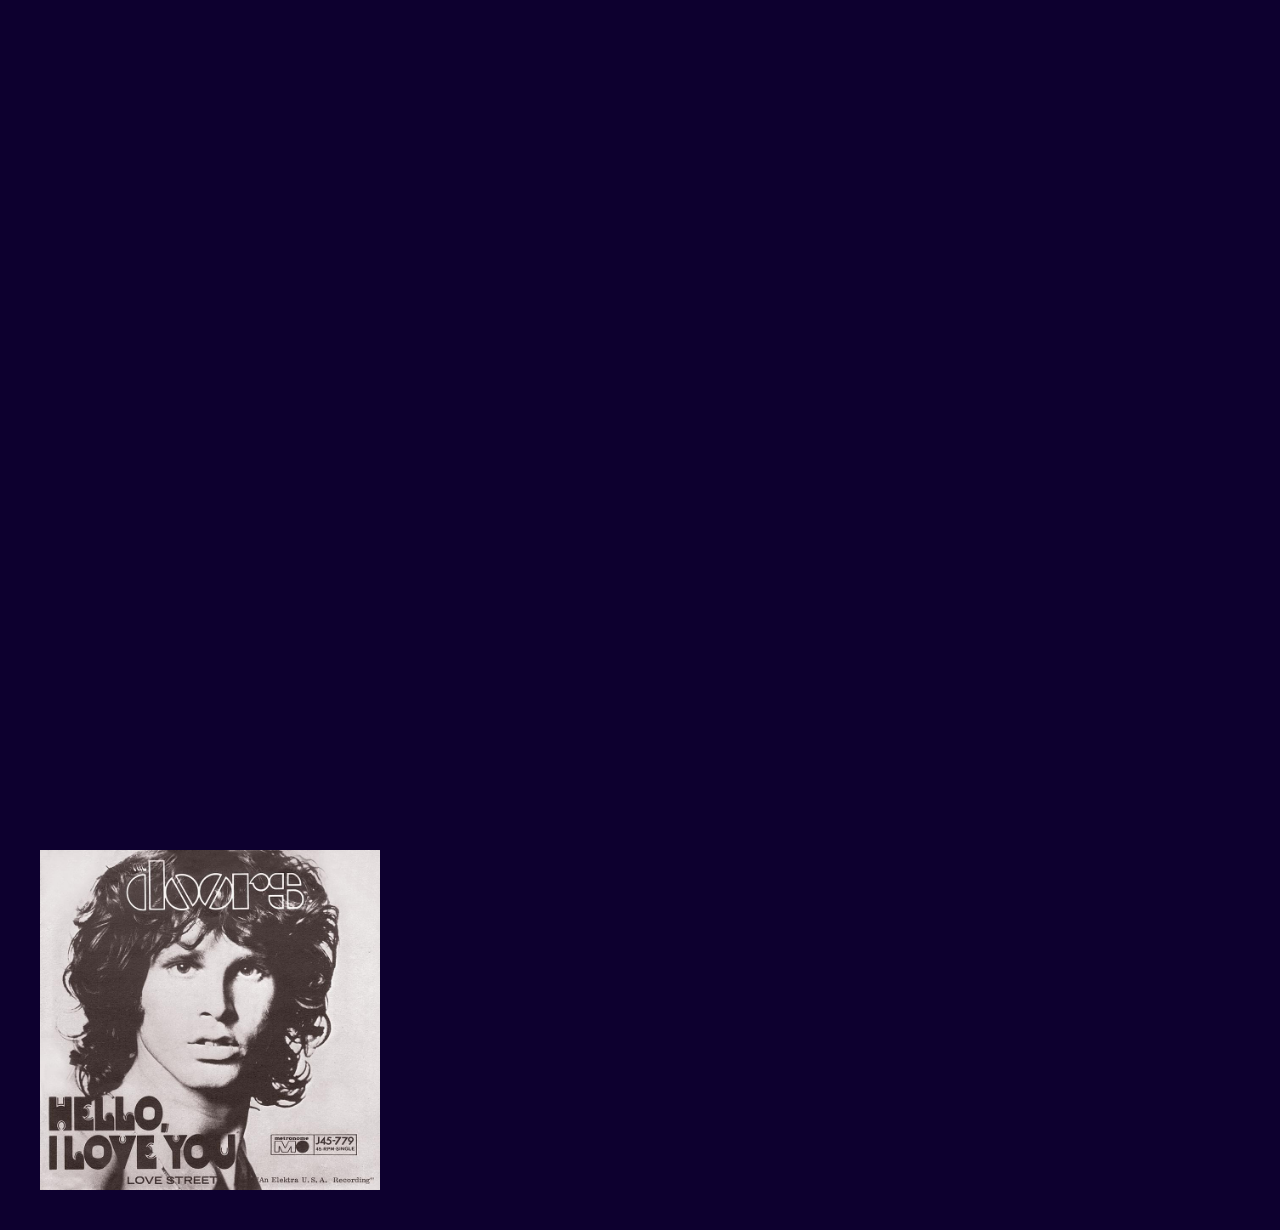
==== 30.10_tag6/hallo.html @ 79e82498 "neue aufgabe" ====
<!DOCTYPE html>
<html lang="en">

<head>
    <meta charset="UTF-8">
    <meta name="viewport" content="width=device-width, initial-scale=1.0">
    <link rel="stylesheet" href="style.css">
    <title>Hallo Animation</title>
</head>

<body>

    <section class="text">
        <h1 class="lyrics">Hello, I love you</h1>
        <h1 class="lyrics">Won't you tell me your name?</h1>
        <h1 class="lyrics">Hello, I love you</h1>
        <h1 class="lyrics">Let me jump in your game</h1>
        <h1 class="lyrics">She's walkin' down the street</h1>
        <h1 class="lyrics">Blind to every eye she meets</h1>
        <h1 class="lyrics">Do you think you'll be the guy</h1>
        <h1 class="lyrics">To make the queen of the angels sigh?</h1>

    </section>

    <div class="bild"></div>

</body>

</html>
---- 30.10_tag6/style.css ----
@import url('https://fonts.googleapis.com/css2?family=Roboto+Mono:ital,wght@0,100..700;1,100..700&display=swap');

@keyframes delay {
  from {
   opacity: 0;
  }

  to {
   opacity: 1;
  }
}

@keyframes hide {
from {
    opacity: 1;
}

to {
    opacity: 0;
}
}



body {
    font-family: 'Roboto Mono', monospace;
    text-align: center;
    background-color: #0d002f;
    color: #c2b2fc; 
    height: auto;
    width: 90vw;
    padding: 2rem;
}

section.text{
    width: 90vw;
    height: 90vh;
    display: flex;
    flex-direction: column;
    justify-content: center;
    align-items: center;
    animation-name: hide;
    animation-duration: 1s;
    animation-delay: 15s;
    animation-timing-function: ease-out;
    animation-fill-mode: forwards;


}

.lyrics{
    font-size: 1.5rem;
    line-height: 2rem;
    text-align: center;
    animation-name: delay;
    animation-duration: 1.5s;
    animation-timing-function: ease-out;
    animation-fill-mode: forwards;
    opacity: 0;
    padding: 10px;
}

.lyrics:nth-child(1){
    animation-delay: 1.5s;
}

.lyrics:nth-child(2){
    animation-delay: 3s;
}

.lyrics:nth-child(3){
    animation-delay: 4.5s;
}

.lyrics:nth-child(4){
    animation-delay: 6s;
}

.lyrics:nth-child(5){
    animation-delay: 7.5s;
}

.lyrics:nth-child(6){
    animation-delay: 9s;
}

.lyrics:nth-child(7){
    animation-delay: 10.5s;
}

.lyrics:nth-child(8){
    animation-delay: 12s;
}

.song{
    position: absolute;
    top: 0;
}

.bild{
    width: 300px;
    height: 300px;
    background-image:url(image.jpg);
    background-position: center;
    background-size: contain;
    padding: 20px;
}

.name{
    padding: 5px;
}

.band{
    padding: 5px;
}
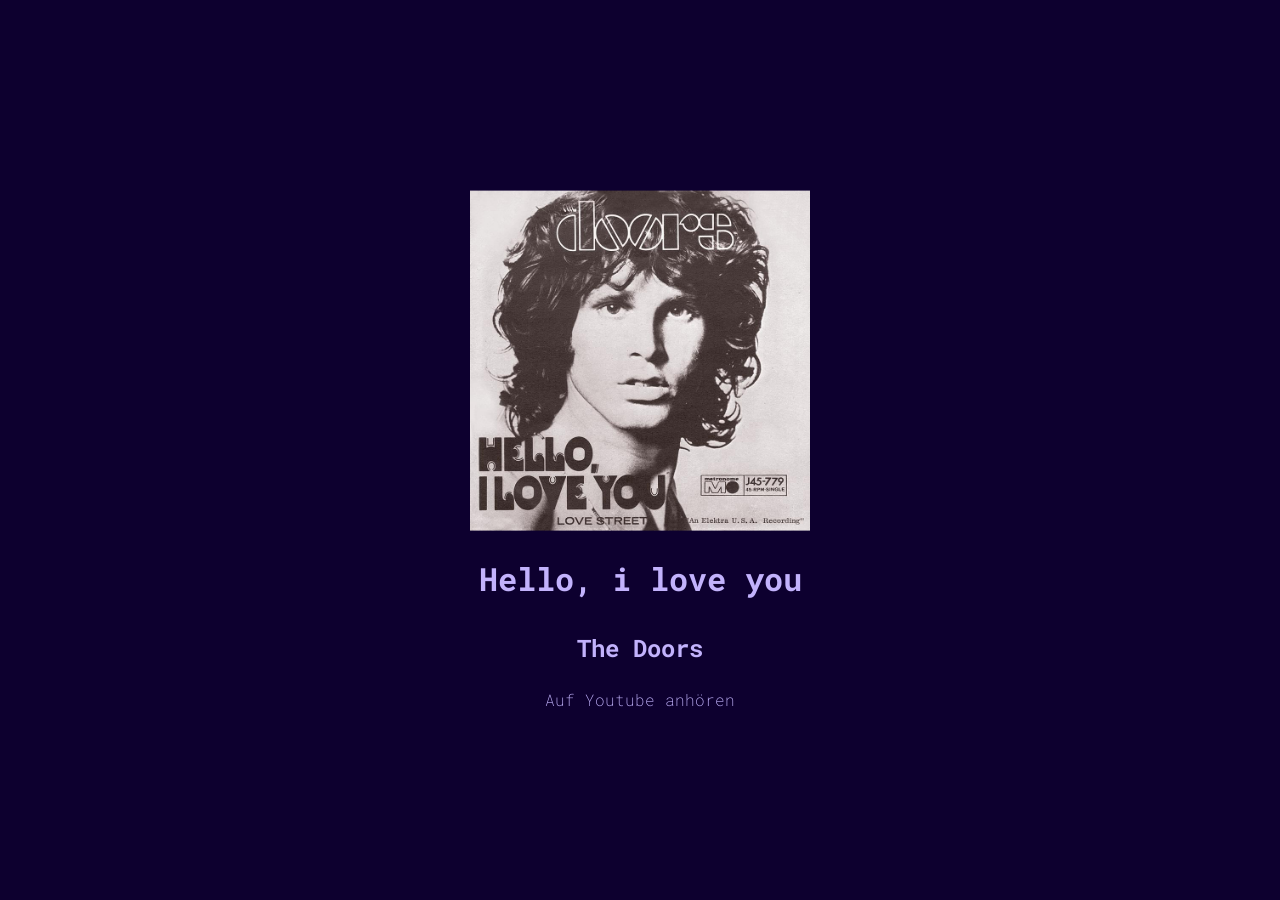
==== commit 9ca4295d: "Song lyrics Aufgabe" ====
--- a/30.10_tag6/hallo.html
+++ b/30.10_tag6/hallo.html
@@ -22,7 +22,12 @@
 
     </section>
 
-    <div class="bild"></div>
+    <div class="song">
+        <div class="bild"></div>
+        <h1 class="name">Hello, i love you</h1>
+        <h2 class="band">The Doors</h2>
+        <a class="yt" href="https://www.youtube.com/watch?v=8f1z-nHvt3c">Auf Youtube anhören</a>
+    </div>
 
 </body>
 
--- a/30.10_tag6/style.css
+++ b/30.10_tag6/style.css
@@ -1,24 +1,25 @@
 @import url('https://fonts.googleapis.com/css2?family=Roboto+Mono:ital,wght@0,100..700;1,100..700&display=swap');
 
 @keyframes delay {
-  from {
-   opacity: 0;
-  }
+    from {
+        opacity: 0;
+    }
 
-  to {
-   opacity: 1;
-  }
+    to {
+        opacity: 1;
+    }
 }
 
 @keyframes hide {
-from {
-    opacity: 1;
+    from {
+        opacity: 1;
+    }
+
+    to {
+        opacity: 0;
+    }
 }
 
-to {
-    opacity: 0;
-}
-}
 
 
 
@@ -26,13 +27,13 @@
     font-family: 'Roboto Mono', monospace;
     text-align: center;
     background-color: #0d002f;
-    color: #c2b2fc; 
+    color: #c2b2fc;
     height: auto;
     width: 90vw;
     padding: 2rem;
 }
 
-section.text{
+section.text {
     width: 90vw;
     height: 90vh;
     display: flex;
@@ -41,14 +42,14 @@
     align-items: center;
     animation-name: hide;
     animation-duration: 1s;
-    animation-delay: 15s;
+    animation-delay: 14s;
     animation-timing-function: ease-out;
     animation-fill-mode: forwards;
 
 
 }
 
-.lyrics{
+.lyrics {
     font-size: 1.5rem;
     line-height: 2rem;
     text-align: center;
@@ -60,56 +61,78 @@
     padding: 10px;
 }
 
-.lyrics:nth-child(1){
+.lyrics:nth-child(1) {
     animation-delay: 1.5s;
 }
 
-.lyrics:nth-child(2){
+.lyrics:nth-child(2) {
     animation-delay: 3s;
 }
 
-.lyrics:nth-child(3){
+.lyrics:nth-child(3) {
     animation-delay: 4.5s;
 }
 
-.lyrics:nth-child(4){
+.lyrics:nth-child(4) {
     animation-delay: 6s;
 }
 
-.lyrics:nth-child(5){
+.lyrics:nth-child(5) {
     animation-delay: 7.5s;
 }
 
-.lyrics:nth-child(6){
+.lyrics:nth-child(6) {
     animation-delay: 9s;
 }
 
-.lyrics:nth-child(7){
+.lyrics:nth-child(7) {
     animation-delay: 10.5s;
 }
 
-.lyrics:nth-child(8){
+.lyrics:nth-child(8) {
     animation-delay: 12s;
 }
 
-.song{
+.song {
     position: absolute;
-    top: 0;
+    top: 50%;
+    left: 50%;
+    transform: translate(-50%, -50%);
+    align-items: center;
+    animation-name: delay;
+    opacity: 0;
+    animation-duration: 1.5s;
+    animation-timing-function: ease-out;
+    animation-fill-mode: forwards;
+    animation-delay: 16s;
 }
 
-.bild{
+.bild {
     width: 300px;
     height: 300px;
-    background-image:url(image.jpg);
+    background-image: url(image.jpg);
     background-position: center;
     background-size: contain;
     padding: 20px;
 }
 
-.name{
+.name {
     padding: 5px;
 }
 
-.band{
+.band {
     padding: 5px;
+}
+
+.yt{
+    text-decoration: none;
+    font-size: 1rem;
+    font-weight: 200;
+    color: #c2b2fc;
+}
+
+.yt:hover{
+    text-decoration: underline;
+    font-weight: 300;
+    color: rgb(247, 247, 247);
 }
